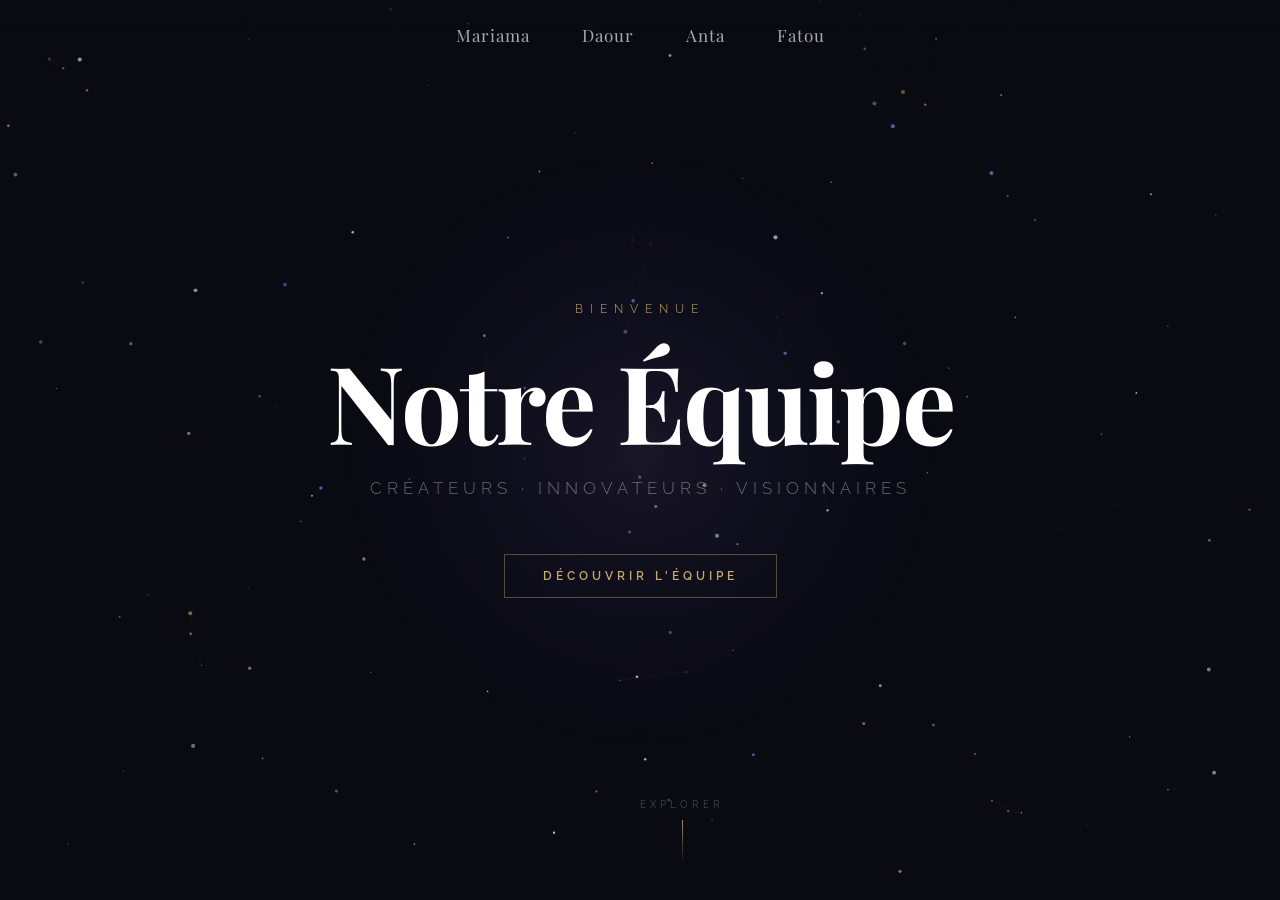
==== index.html @ 4d879b74 "first commit" ====
<!DOCTYPE html>
<html lang="fr">
<head>
<meta charset="UTF-8">
<meta name="viewport" content="width=device-width, initial-scale=1.0">
<title>Notre Équipe</title>
<link rel="preconnect" href="https://fonts.googleapis.com">
<link rel="preconnect" href="https://fonts.gstatic.com" crossorigin>
<link href="https://fonts.googleapis.com/css2?family=Playfair+Display:wght@400;700&family=Raleway:wght@300;400;600&display=swap" rel="stylesheet">
<style>

  /* ── RESET ── */
  *, *::before, *::after { box-sizing: border-box; margin: 0; padding: 0; }

  body {
    font-family: 'Raleway', sans-serif;
    background: #0a0a12;
    color: #fff;
    min-height: 100vh;
    overflow-x: hidden;
  }

  /* ── CANVAS PARTICULES ── */
  canvas#particles {
    position: fixed;
    top: 0; left: 0;
    width: 100%; height: 100%;
    z-index: 0;
    pointer-events: none;
  }

  /* ── ORB GLOW ── */
  .orb {
    position: fixed;
    width: 600px; height: 600px;
    border-radius: 50%;
    background: radial-gradient(circle, rgba(100,80,200,0.10) 0%, transparent 70%);
    top: 50%; left: 50%;
    transform: translate(-50%, -50%);
    z-index: 1;
    pointer-events: none;
    animation: orbFloat 8s ease-in-out infinite;
  }
  @keyframes orbFloat {
    0%,100% { transform: translate(-50%,-50%); }
    33%      { transform: translate(-48%,-52%); }
    66%      { transform: translate(-52%,-48%); }
  }

  /* ── HEADER ── */
  header {
    position: fixed;
    top: 0; left: 0; right: 0;
    z-index: 100;
    display: flex;
    justify-content: center;
    align-items: center;
    padding: 24px 48px;
    background: linear-gradient(to bottom, rgba(10,10,18,0.92) 0%, transparent 100%);
  }

  nav { display: flex; gap: 52px; }

  nav a {
    font-family: 'Playfair Display', serif;
    font-size: 17px;
    color: rgba(255,255,255,0.65);
    text-decoration: none;
    letter-spacing: 1px;
    position: relative;
    transition: color 0.3s;
    cursor: pointer;
  }
  nav a::after {
    content: '';
    position: absolute;
    bottom: -5px; left: 50%; right: 50%;
    height: 1px;
    background: #c8a96e;
    transition: left 0.3s, right 0.3s;
  }
  nav a:hover        { color: #fff; }
  nav a:hover::after { left: 0; right: 0; }

  /* ── SECTIONS ── */
  .section {
    display: none;
    position: relative;
    z-index: 10;
    min-height: 100vh;
  }
  .section.active { display: flex; }

  /* ══════════════════════════════════════
     SECTION : ACCUEIL
  ══════════════════════════════════════ */
  #home {
    flex-direction: column;
    justify-content: center;
    align-items: center;
    text-align: center;
    padding: 0 20px;
  }

  .hero-label {
    font-weight: 300;
    font-size: 12px;
    letter-spacing: 7px;
    text-transform: uppercase;
    color: #c8a96e;
    margin-bottom: 28px;
    opacity: 0;
    animation: fadeUp 0.8s 0.3s forwards;
  }

  .hero-title {
    font-family: 'Playfair Display', serif;
    font-size: clamp(52px, 9vw, 108px);
    font-weight: 700;
    line-height: 1.05;
    letter-spacing: -2px;
    color: #fff;
    margin-bottom: 20px;
    opacity: 0;
    animation: fadeUp 0.8s 0.5s forwards;
  }

  .hero-sub {
    font-weight: 300;
    font-size: clamp(13px, 1.8vw, 17px);
    letter-spacing: 5px;
    color: rgba(255,255,255,0.38);
    text-transform: uppercase;
    margin-bottom: 56px;
    opacity: 0;
    animation: fadeUp 0.8s 0.72s forwards;
  }

  .hero-cta {
    display: inline-block;
    font-size: 12px;
    font-weight: 600;
    letter-spacing: 4px;
    text-transform: uppercase;
    color: #c8a96e;
    border: 1px solid rgba(200,169,110,0.4);
    padding: 14px 38px;
    text-decoration: none;
    cursor: pointer;
    transition: all 0.3s;
    opacity: 0;
    animation: fadeUp 0.8s 0.95s forwards;
  }
  .hero-cta:hover {
    background: #c8a96e;
    color: #0a0a12;
    border-color: #c8a96e;
  }

  .scroll-hint {
    position: absolute;
    bottom: 36px;
    left: 50%;
    transform: translateX(-50%);
    display: flex;
    flex-direction: column;
    align-items: center;
    gap: 10px;
    opacity: 0;
    animation: fadeUp 0.8s 1.3s forwards;
  }
  .scroll-hint span {
    font-size: 10px;
    letter-spacing: 4px;
    text-transform: uppercase;
    color: rgba(255,255,255,0.25);
  }
  .scroll-line {
    width: 1px; height: 44px;
    background: linear-gradient(to bottom, rgba(200,169,110,0.8), transparent);
    animation: pulse 2s 1.5s ease-in-out infinite;
  }

  /* ══════════════════════════════════════
     SECTION : MEMBRES
  ══════════════════════════════════════ */
  #membres {
    flex-direction: column;
    padding: 130px 40px 80px;
    max-width: 1200px;
    margin: 0 auto;
    width: 100%;
    min-height: 100vh;
  }

  .section-header {
    text-align: center;
    margin-bottom: 68px;
    opacity: 0;
    animation: fadeUp 0.7s 0.15s forwards;
  }
  .section-label {
    font-size: 11px;
    letter-spacing: 6px;
    text-transform: uppercase;
    color: #c8a96e;
    margin-bottom: 14px;
  }
  .section-title {
    font-family: 'Playfair Display', serif;
    font-size: clamp(32px, 5vw, 60px);
    font-weight: 700;
    color: #fff;
    line-height: 1.1;
  }
  .section-sep {
    width: 44px; height: 1px;
    background: #c8a96e;
    margin: 22px auto 0;
  }

  /* BACK BTN */
  .back-btn {
    display: inline-flex;
    align-items: center;
    gap: 8px;
    font-size: 11px;
    letter-spacing: 3px;
    text-transform: uppercase;
    color: rgba(255,255,255,0.3);
    cursor: pointer;
    margin-bottom: 48px;
    transition: color 0.3s;
    background: none;
    border: none;
    padding: 0;
    opacity: 0;
    animation: fadeUp 0.6s 0.1s forwards;
  }
  .back-btn:hover { color: #c8a96e; }

  /* CARDS */
  .cards-grid {
    display: grid;
    grid-template-columns: repeat(auto-fit, minmax(240px, 1fr));
    gap: 28px;
  }

  .card {
    background: rgba(255,255,255,0.03);
    border: 1px solid rgba(200,169,110,0.14);
    border-radius: 18px;
    padding: 42px 28px 34px;
    display: flex;
    flex-direction: column;
    align-items: center;
    text-align: center;
    transition: transform 0.35s, border-color 0.35s, background 0.35s;
    opacity: 0;
    animation: fadeUp 0.7s forwards;
  }
  .card:nth-child(1) { animation-delay: 0.3s; }
  .card:nth-child(2) { animation-delay: 0.45s; }
  .card:nth-child(3) { animation-delay: 0.6s; }
  .card:nth-child(4) { animation-delay: 0.75s; }

  .card:hover {
    transform: translateY(-9px);
    border-color: rgba(200,169,110,0.48);
    background: rgba(200,169,110,0.05);
  }

  /* AVATAR */
  .avatar {
    width: 100px; height: 100px;
    border-radius: 50%;
    display: flex;
    align-items: center;
    justify-content: center;
    font-family: 'Playfair Display', serif;
    font-size: 34px;
    font-weight: 700;
    margin-bottom: 26px;
    position: relative;
    flex-shrink: 0;
  }
  .avatar::before {
    content: '';
    position: absolute;
    inset: -4px;
    border-radius: 50%;
    border: 1px solid rgba(200,169,110,0.35);
  }
  .avatar::after {
    content: '';
    position: absolute;
    inset: -8px;
    border-radius: 50%;
    border: 1px solid rgba(200,169,110,0.12);
  }

  .av-mariama { background: linear-gradient(135deg,#2a1760,#5933aa); color: #cdb5ff; }
  .av-daour   { background: linear-gradient(135deg,#0b3828,#167358); color: #7effd6; }
  .av-anta    { background: linear-gradient(135deg,#6a1428,#b83050); color: #ffb3c0; }
  .av-fatou   { background: linear-gradient(135deg,#5a3a00,#c8820a); color: #ffe0a0; }


  /* CARD TEXT */
  .card-firstname {
    font-size: 10px;
    letter-spacing: 5px;
    text-transform: uppercase;
    color: #c8a96e;
    margin-bottom: 6px;
  }
  .card-name {
    font-family: 'Playfair Display', serif;
    font-size: 22px;
    font-weight: 700;
    color: #fff;
    margin-bottom: 18px;
  }
  .card-divider {
    width: 30px; height: 1px;
    background: rgba(200,169,110,0.28);
    margin: 0 auto 18px;
  }
  .card-email {
    display: flex;
    align-items: center;
    justify-content: center;
    gap: 7px;
    font-size: 13px;
    color: rgba(255,255,255,0.42);
    margin-bottom: 28px;
    word-break: break-all;
    line-height: 1.5;
  }
  .card-email svg { flex-shrink: 0; opacity: 0.45; }

  .card-link {
    display: inline-flex;
    align-items: center;
    gap: 8px;
    font-size: 11px;
    font-weight: 600;
    letter-spacing: 3px;
    text-transform: uppercase;
    color: #c8a96e;
    text-decoration: none;
    border: 1px solid rgba(200,169,110,0.32);
    padding: 11px 24px;
    border-radius: 32px;
    transition: all 0.3s;
    margin-top: auto;
  }
  .card-link:hover {
    background: #c8a96e;
    color: #0a0a12;
    border-color: #c8a96e;
  }
  .card-link svg { transition: transform 0.3s; }
  .card-link:hover svg { transform: translateX(4px); }

  /* ── ANIMATIONS ── */
  @keyframes fadeUp {
    from { opacity: 0; transform: translateY(26px); }
    to   { opacity: 1; transform: translateY(0); }
  }
  @keyframes pulse {
    0%,100% { opacity: 0.35; }
    50%      { opacity: 1; }
  }

  /* ── RESPONSIVE ── */
  @media (max-width: 600px) {
    nav { gap: 24px; }
    nav a { font-size: 14px; }
    #membres { padding: 120px 20px 60px; }
    .cards-grid { grid-template-columns: 1fr 1fr; gap: 16px; }
    .card { padding: 28px 16px 24px; }
    .avatar { width: 72px; height: 72px; font-size: 24px; }
  }
  @media (max-width: 400px) {
    .cards-grid { grid-template-columns: 1fr; }
  }

</style>
</head>
<body>

<canvas id="particles"></canvas>
<div class="orb"></div>

<!-- ══════════ HEADER ══════════ -->
<header>
  <nav>
    <a onclick="showMembre('mariama')">Mariama</a>
    <a onclick="showMembre('daour')">Daour</a>
    <a onclick="showMembre('anta')">Anta</a>
    <a onclick="showMembre('fatou')">Fatou</a>

  </nav>
</header>

<!-- ══════════ SECTION : ACCUEIL ══════════ -->
<section id="home" class="section active">
  <p class="hero-label">Bienvenue</p>
  <h1 class="hero-title">Notre Équipe</h1>
  <p class="hero-sub">Créateurs · Innovateurs · Visionnaires</p>
  <span class="hero-cta" onclick="showSection('membres')">Découvrir l'équipe</span>

  <div class="scroll-hint">
    <span>Explorer</span>
    <div class="scroll-line"></div>
  </div>
</section>

<!-- ══════════ SECTION : MEMBRES ══════════ -->
<section id="membres" class="section">

  <button class="back-btn" onclick="showSection('home')">
    <svg width="16" height="16" viewBox="0 0 16 16" fill="none">
      <path d="M10 3L5 8L10 13" stroke="currentColor" stroke-width="1.5" stroke-linecap="round" stroke-linejoin="round"/>
    </svg>
    Retour à l'accueil
  </button>

  <div class="section-header">
    <p class="section-label">Qui sommes-nous</p>
    <h2 class="section-title">Notre Équipe</h2>
    <div class="section-sep"></div>
  </div>

  <div class="cards-grid">

    <!-- ── MARIAMA ── -->
    <div class="card" id="card-mariama">
      <div class="avatar av-mariama">M</div>
      <p class="card-firstname">Mariama</p>
      <h3 class="card-name">Mariama Diallo</h3>
      <div class="card-divider"></div>
      <p class="card-email">
        <svg width="14" height="14" viewBox="0 0 14 14" fill="none">
          <rect x="1" y="3" width="12" height="8" rx="1.5" stroke="currentColor" stroke-width="1.2"/>
          <path d="M1 4.5l6 3.5 6-3.5" stroke="currentColor" stroke-width="1.2" stroke-linecap="round"/>
        </svg>
        mariama.diallo@email.com
      </p>
      <a href="https://mariama-diallo.com" class="card-link" target="_blank">
        Voir le site
        <svg width="12" height="12" viewBox="0 0 12 12" fill="none">
          <path d="M2 6h8M6 2l4 4-4 4" stroke="currentColor" stroke-width="1.5" stroke-linecap="round" stroke-linejoin="round"/>
        </svg>
      </a>
    </div>

    <!-- ── DAOUR ── -->
    <div class="card" id="card-daour">
      <div class="avatar av-daour">D</div>
      <p class="card-firstname">Daour</p>
      <h3 class="card-name">Daour Mbaye</h3>
      <div class="card-divider"></div>
      <p class="card-email">
        <svg width="14" height="14" viewBox="0 0 14 14" fill="none">
          <rect x="1" y="3" width="12" height="8" rx="1.5" stroke="currentColor" stroke-width="1.2"/>
          <path d="M1 4.5l6 3.5 6-3.5" stroke="currentColor" stroke-width="1.2" stroke-linecap="round"/>
        </svg>
        daour.mbaye@email.com
      </p>
      <a href="https://daour-mbaye.com" class="card-link" target="_blank">
        Voir le site
        <svg width="12" height="12" viewBox="0 0 12 12" fill="none">
          <path d="M2 6h8M6 2l4 4-4 4" stroke="currentColor" stroke-width="1.5" stroke-linecap="round" stroke-linejoin="round"/>
        </svg>
      </a>
    </div>

    <!-- ── ANTA ── -->
    <div class="card" id="card-anta">
      <div class="avatar av-anta">A</div>
      <p class="card-firstname">Anta</p>
      <h3 class="card-name">Anta Ndiaye</h3>
      <div class="card-divider"></div>
      <p class="card-email">
        <svg width="14" height="14" viewBox="0 0 14 14" fill="none">
          <rect x="1" y="3" width="12" height="8" rx="1.5" stroke="currentColor" stroke-width="1.2"/>
          <path d="M1 4.5l6 3.5 6-3.5" stroke="currentColor" stroke-width="1.2" stroke-linecap="round"/>
        </svg>
        anta.ndiaye@email.com
      </p>
      <a href="https://anta-ndiaye.com" class="card-link" target="_blank">
        Voir le site
        <svg width="12" height="12" viewBox="0 0 12 12" fill="none">
          <path d="M2 6h8M6 2l4 4-4 4" stroke="currentColor" stroke-width="1.5" stroke-linecap="round" stroke-linejoin="round"/>
        </svg>
      </a>
    </div>

    <!-- ── FATOU ── -->
    <div class="card" id="card-fatou">
      <div class="avatar av-fatou">F</div>
      <p class="card-firstname">Fatou</p>
      <h3 class="card-name">Fatou Sow</h3>
      <div class="card-divider"></div>
      <p class="card-email">
        <svg width="14" height="14" viewBox="0 0 14 14" fill="none">
          <rect x="1" y="3" width="12" height="8" rx="1.5" stroke="currentColor" stroke-width="1.2"/>
          <path d="M1 4.5l6 3.5 6-3.5" stroke="currentColor" stroke-width="1.2" stroke-linecap="round"/>
        </svg>
        fatou.sow@email.com
      </p>
      <a href="https://fatou-sow.com" class="card-link" target="_blank">
        Voir le site
        <svg width="12" height="12" viewBox="0 0 12 12" fill="none">
          <path d="M2 6h8M6 2l4 4-4 4" stroke="currentColor" stroke-width="1.5" stroke-linecap="round" stroke-linejoin="round"/>
        </svg>
      </a>
    </div>

  </div>
</section>

<!-- ══════════ JAVASCRIPT ══════════ -->
<script>

  /* ── NAVIGATION ── */
  function showSection(id) {
    document.querySelectorAll('.section').forEach(s => s.classList.remove('active'));
    const target = document.getElementById(id);
    target.classList.add('active');
    // relance les animations
    target.querySelectorAll('[style*="animation"], .card, .section-header, .back-btn, .hero-label, .hero-title, .hero-sub, .hero-cta, .scroll-hint')
      .forEach(el => {
        el.style.animation = 'none';
        el.offsetHeight; // reflow
        el.style.animation = '';
      });
    window.scrollTo(0, 0);
  }

  function showMembre(name) {
    showSection('membres');
    setTimeout(() => {
      const card = document.getElementById('card-' + name);
      if (card) {
        card.scrollIntoView({ behavior: 'smooth', block: 'center' });
        card.style.borderColor = 'rgba(200,169,110,0.7)';
        setTimeout(() => { card.style.borderColor = ''; }, 1800);
      }
    }, 300);
  }

  /* ── PARTICULES ── */
  const canvas = document.getElementById('particles');
  const ctx    = canvas.getContext('2d');
  let W, H, particles = [];

  function resize() {
    W = canvas.width  = window.innerWidth;
    H = canvas.height = window.innerHeight;
  }
  resize();
  window.addEventListener('resize', () => { resize(); init(); });

  const COLORS = [
    'rgba(200,169,110,',
    'rgba(140,120,220,',
    'rgba(255,255,255,'
  ];

  class Particle {
    constructor() { this.reset(true); }
    reset(init = false) {
      this.x       = Math.random() * W;
      this.y       = init ? Math.random() * H : H + 10;
      this.r       = Math.random() * 1.8 + 0.3;
      this.vx      = (Math.random() - 0.5) * 0.35;
      this.vy      = -(Math.random() * 0.5 + 0.15);
      this.alpha   = Math.random() * 0.55 + 0.15;
      this.fade    = Math.random() * 0.004 + 0.001;
      this.color   = COLORS[Math.floor(Math.random() * COLORS.length)];
      this.growing = true;
    }
    update() {
      this.x += this.vx;
      this.y += this.vy;
      if (this.growing) {
        this.alpha += this.fade;
        if (this.alpha >= 0.7) this.growing = false;
      } else {
        this.alpha -= this.fade * 0.5;
      }
      if (this.alpha <= 0 || this.y < -20) this.reset();
    }
    draw() {
      ctx.beginPath();
      ctx.arc(this.x, this.y, this.r, 0, Math.PI * 2);
      ctx.fillStyle = this.color + this.alpha + ')';
      ctx.fill();
    }
  }

  function init() {
    particles = [];
    const count = Math.floor((W * H) / 9000);
    for (let i = 0; i < count; i++) particles.push(new Particle());
  }

  function connectNearby() {
    const maxDist = 115;
    for (let i = 0; i < particles.length; i++) {
      for (let j = i + 1; j < particles.length; j++) {
        const a = particles[i], b = particles[j];
        const dx = a.x - b.x, dy = a.y - b.y;
        const d  = Math.sqrt(dx * dx + dy * dy);
        if (d < maxDist) {
          const op = (1 - d / maxDist) * 0.11;
          ctx.beginPath();
          ctx.moveTo(a.x, a.y);
          ctx.lineTo(b.x, b.y);
          ctx.strokeStyle = `rgba(200,169,110,${op})`;
          ctx.lineWidth = 0.5;
          ctx.stroke();
        }
      }
    }
  }

  let mouse = { x: W / 2, y: H / 2 };
  window.addEventListener('mousemove', e => { mouse.x = e.clientX; mouse.y = e.clientY; });

  function animate() {
    ctx.clearRect(0, 0, W, H);
    connectNearby();
    particles.forEach(p => { p.update(); p.draw(); });
    const g = ctx.createRadialGradient(mouse.x, mouse.y, 0, mouse.x, mouse.y, 200);
    g.addColorStop(0, 'rgba(200,169,110,0.04)');
    g.addColorStop(1, 'transparent');
    ctx.fillStyle = g;
    ctx.fillRect(0, 0, W, H);
    requestAnimationFrame(animate);
  }

  init();
  animate();

</script>
</body>
</html>
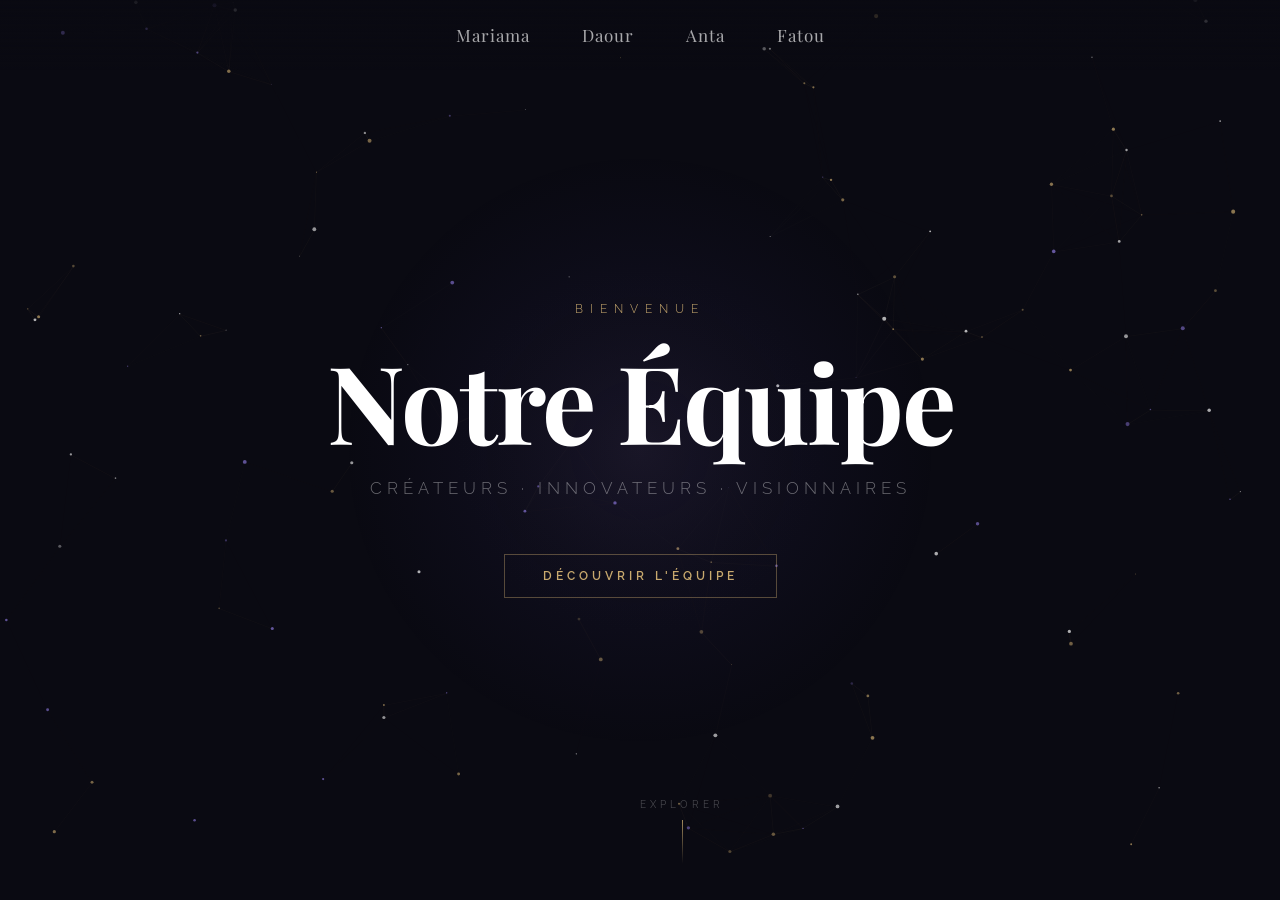
==== commit 3baedf25: "Travail de mariama" ====
--- a/index.html
+++ b/index.html
@@ -395,10 +395,10 @@
 <!-- ══════════ HEADER ══════════ -->
 <header>
   <nav>
-    <a onclick="showMembre('mariama')">Mariama</a>
-    <a onclick="showMembre('daour')">Daour</a>
-    <a onclick="showMembre('anta')">Anta</a>
-    <a onclick="showMembre('fatou')">Fatou</a>
+    <a href="Pages HTML/mariama.html">Mariama</a>
+    <a href="Pages HTML/daour.html">Daour</a>
+    <a href="Pages HTML/anta.html">Anta</a>
+    <a href="Pages HTML/fatou.html">Fatou</a>
 
   </nav>
 </header>
@@ -447,8 +447,8 @@
         </svg>
         mariama.diallo@email.com
       </p>
-      <a href="https://mariama-diallo.com" class="card-link" target="_blank">
-        Voir le site
+      <a href="Pages HTML/mariama.html" class="card-link">
+        Voir la page
         <svg width="12" height="12" viewBox="0 0 12 12" fill="none">
           <path d="M2 6h8M6 2l4 4-4 4" stroke="currentColor" stroke-width="1.5" stroke-linecap="round" stroke-linejoin="round"/>
         </svg>
@@ -468,8 +468,8 @@
         </svg>
         daour.mbaye@email.com
       </p>
-      <a href="https://daour-mbaye.com" class="card-link" target="_blank">
-        Voir le site
+      <a href="Pages HTML/daour.html" class="card-link">
+        Voir la page
         <svg width="12" height="12" viewBox="0 0 12 12" fill="none">
           <path d="M2 6h8M6 2l4 4-4 4" stroke="currentColor" stroke-width="1.5" stroke-linecap="round" stroke-linejoin="round"/>
         </svg>
@@ -489,8 +489,8 @@
         </svg>
         anta.ndiaye@email.com
       </p>
-      <a href="https://anta-ndiaye.com" class="card-link" target="_blank">
-        Voir le site
+      <a href="Pages HTML/anta.html" class="card-link">
+        Voir la page
         <svg width="12" height="12" viewBox="0 0 12 12" fill="none">
           <path d="M2 6h8M6 2l4 4-4 4" stroke="currentColor" stroke-width="1.5" stroke-linecap="round" stroke-linejoin="round"/>
         </svg>
@@ -510,8 +510,8 @@
         </svg>
         fatou.sow@email.com
       </p>
-      <a href="https://fatou-sow.com" class="card-link" target="_blank">
-        Voir le site
+      <a href="Pages HTML/fatou.html" class="card-link">
+        Voir la page
         <svg width="12" height="12" viewBox="0 0 12 12" fill="none">
           <path d="M2 6h8M6 2l4 4-4 4" stroke="currentColor" stroke-width="1.5" stroke-linecap="round" stroke-linejoin="round"/>
         </svg>
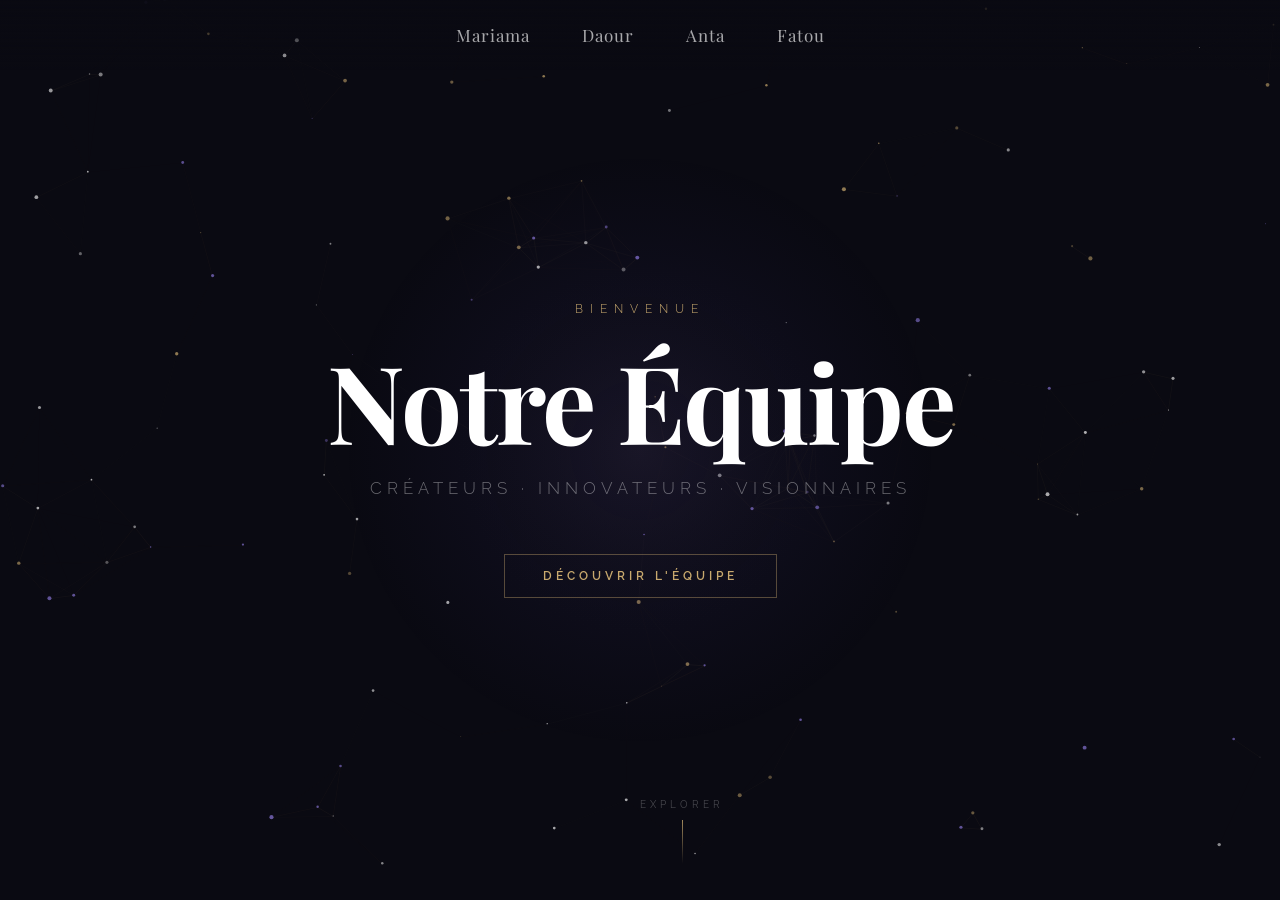
==== commit 010372f9: "modification des noms sur l index" ====
--- a/index.html
+++ b/index.html
@@ -438,14 +438,14 @@
     <div class="card" id="card-mariama">
       <div class="avatar av-mariama">M</div>
       <p class="card-firstname">Mariama</p>
-      <h3 class="card-name">Mariama Diallo</h3>
+      <h3 class="card-name">Mariama Balde</h3>
       <div class="card-divider"></div>
       <p class="card-email">
         <svg width="14" height="14" viewBox="0 0 14 14" fill="none">
           <rect x="1" y="3" width="12" height="8" rx="1.5" stroke="currentColor" stroke-width="1.2"/>
           <path d="M1 4.5l6 3.5 6-3.5" stroke="currentColor" stroke-width="1.2" stroke-linecap="round"/>
         </svg>
-        mariama.diallo@email.com
+       Baldemaryam03@gmail.com
       </p>
       <a href="Pages HTML/mariama.html" class="card-link">
         Voir la page
@@ -459,14 +459,14 @@
     <div class="card" id="card-daour">
       <div class="avatar av-daour">D</div>
       <p class="card-firstname">Daour</p>
-      <h3 class="card-name">Daour Mbaye</h3>
+      <h3 class="card-name">Daour Diouf</h3>
       <div class="card-divider"></div>
       <p class="card-email">
         <svg width="14" height="14" viewBox="0 0 14 14" fill="none">
           <rect x="1" y="3" width="12" height="8" rx="1.5" stroke="currentColor" stroke-width="1.2"/>
           <path d="M1 4.5l6 3.5 6-3.5" stroke="currentColor" stroke-width="1.2" stroke-linecap="round"/>
         </svg>
-        daour.mbaye@email.com
+        daour.diouf@email.com
       </p>
       <a href="Pages HTML/daour.html" class="card-link">
         Voir la page
@@ -501,7 +501,7 @@
     <div class="card" id="card-fatou">
       <div class="avatar av-fatou">F</div>
       <p class="card-firstname">Fatou</p>
-      <h3 class="card-name">Fatou Sow</h3>
+      <h3 class="card-name">Fatou Mbaye</h3>
       <div class="card-divider"></div>
       <p class="card-email">
         <svg width="14" height="14" viewBox="0 0 14 14" fill="none">
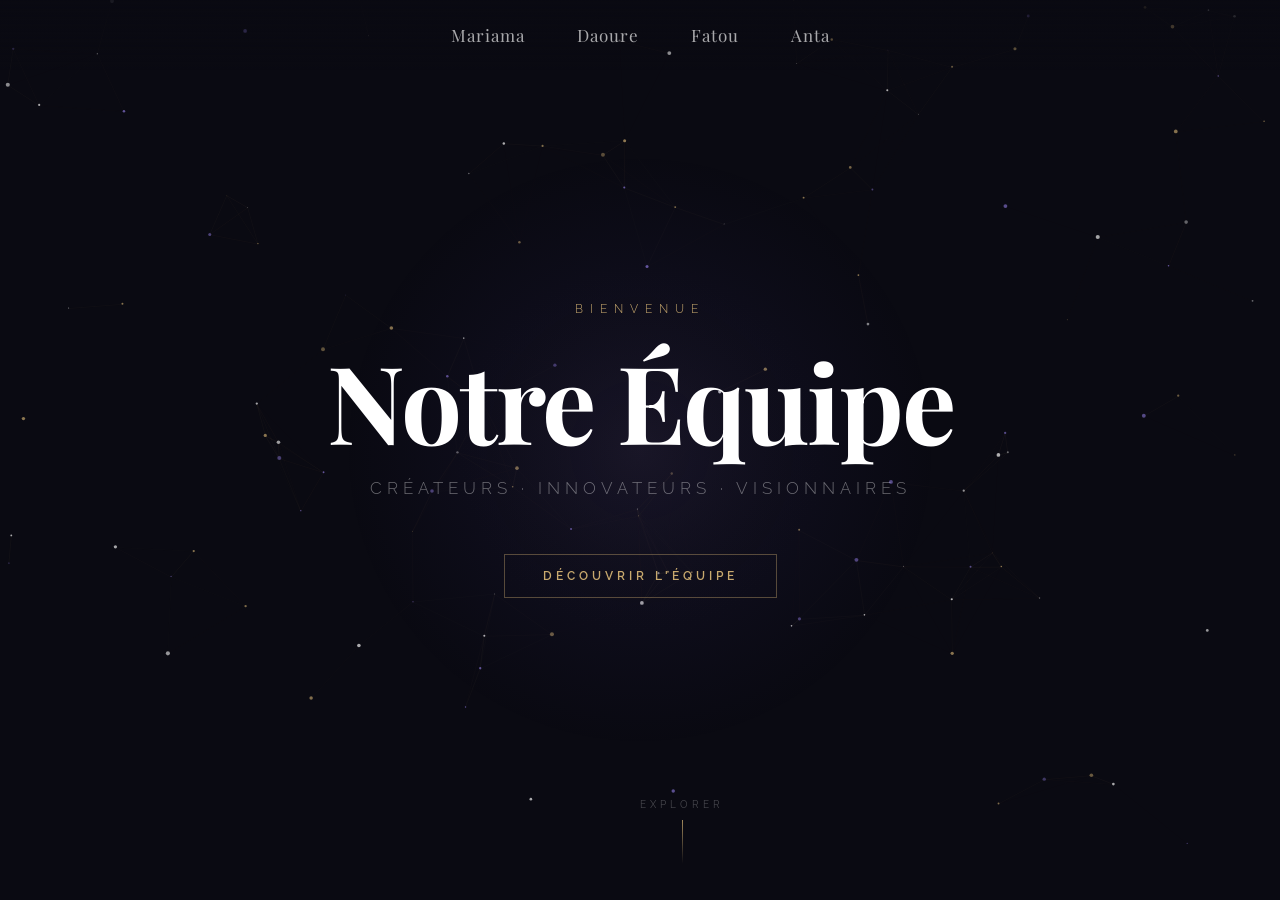
==== commit 0cc3fce0: "modification d index" ====
--- a/index.html
+++ b/index.html
@@ -396,9 +396,10 @@
 <header>
   <nav>
     <a href="Pages HTML/mariama.html">Mariama</a>
-    <a href="Pages HTML/daour.html">Daour</a>
+    <a href="daoure.html">Daoure</a>
+     <a href="ndeyefatou.html">Fatou</a>
     <a href="Pages HTML/anta.html">Anta</a>
-    <a href="Pages HTML/fatou.html">Fatou</a>
+  
 
   </nav>
 </header>
@@ -476,26 +477,7 @@
       </a>
     </div>
 
-    <!-- ── ANTA ── -->
-    <div class="card" id="card-anta">
-      <div class="avatar av-anta">A</div>
-      <p class="card-firstname">Anta</p>
-      <h3 class="card-name">Anta Ndiaye</h3>
-      <div class="card-divider"></div>
-      <p class="card-email">
-        <svg width="14" height="14" viewBox="0 0 14 14" fill="none">
-          <rect x="1" y="3" width="12" height="8" rx="1.5" stroke="currentColor" stroke-width="1.2"/>
-          <path d="M1 4.5l6 3.5 6-3.5" stroke="currentColor" stroke-width="1.2" stroke-linecap="round"/>
-        </svg>
-        anta.ndiaye@email.com
-      </p>
-      <a href="Pages HTML/anta.html" class="card-link">
-        Voir la page
-        <svg width="12" height="12" viewBox="0 0 12 12" fill="none">
-          <path d="M2 6h8M6 2l4 4-4 4" stroke="currentColor" stroke-width="1.5" stroke-linecap="round" stroke-linejoin="round"/>
-        </svg>
-      </a>
-    </div>
+   
 
     <!-- ── FATOU ── -->
     <div class="card" id="card-fatou">
@@ -511,6 +493,26 @@
         fatou.sow@email.com
       </p>
       <a href="Pages HTML/fatou.html" class="card-link">
+        Voir la page
+        <svg width="12" height="12" viewBox="0 0 12 12" fill="none">
+          <path d="M2 6h8M6 2l4 4-4 4" stroke="currentColor" stroke-width="1.5" stroke-linecap="round" stroke-linejoin="round"/>
+        </svg>
+      </a>
+    </div>
+     <!-- ── ANTA ── -->
+    <div class="card" id="card-anta">
+      <div class="avatar av-anta">A</div>
+      <p class="card-firstname">Anta</p>
+      <h3 class="card-name">Anta Ndiaye</h3>
+      <div class="card-divider"></div>
+      <p class="card-email">
+        <svg width="14" height="14" viewBox="0 0 14 14" fill="none">
+          <rect x="1" y="3" width="12" height="8" rx="1.5" stroke="currentColor" stroke-width="1.2"/>
+          <path d="M1 4.5l6 3.5 6-3.5" stroke="currentColor" stroke-width="1.2" stroke-linecap="round"/>
+        </svg>
+        anta.ndiaye@email.com
+      </p>
+      <a href="Pages HTML/anta.html" class="card-link">
         Voir la page
         <svg width="12" height="12" viewBox="0 0 12 12" fill="none">
           <path d="M2 6h8M6 2l4 4-4 4" stroke="currentColor" stroke-width="1.5" stroke-linecap="round" stroke-linejoin="round"/>
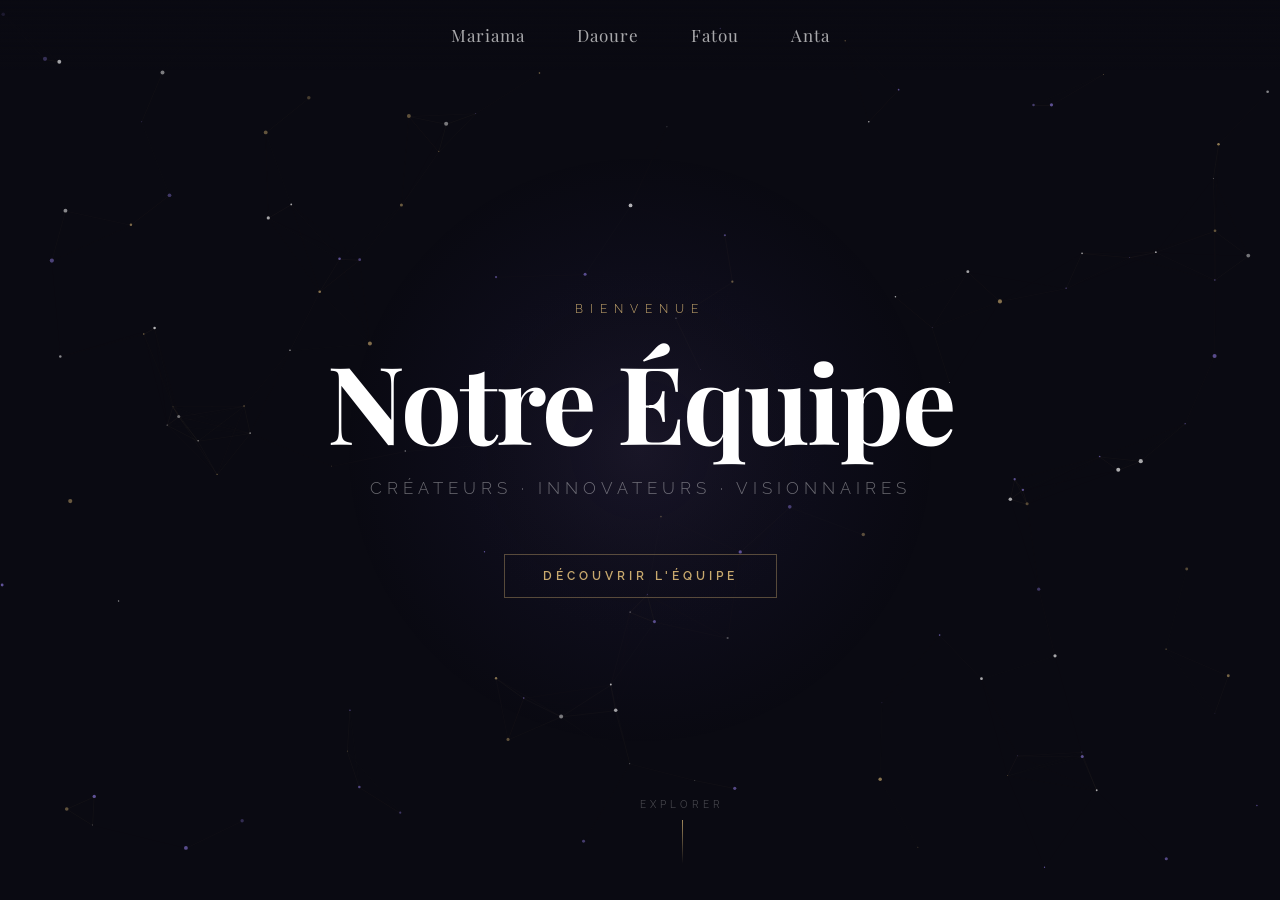
==== commit de846b61: "derniere modifications" ====
--- a/index.html
+++ b/index.html
@@ -469,7 +469,7 @@
         </svg>
         daour.diouf@email.com
       </p>
-      <a href="Pages HTML/daour.html" class="card-link">
+      <a href="daoure.html" class="card-link">
         Voir la page
         <svg width="12" height="12" viewBox="0 0 12 12" fill="none">
           <path d="M2 6h8M6 2l4 4-4 4" stroke="currentColor" stroke-width="1.5" stroke-linecap="round" stroke-linejoin="round"/>
@@ -492,7 +492,7 @@
         </svg>
         fatou.sow@email.com
       </p>
-      <a href="Pages HTML/fatou.html" class="card-link">
+      <a href="ndeyefatou.html" class="card-link">
         Voir la page
         <svg width="12" height="12" viewBox="0 0 12 12" fill="none">
           <path d="M2 6h8M6 2l4 4-4 4" stroke="currentColor" stroke-width="1.5" stroke-linecap="round" stroke-linejoin="round"/>
